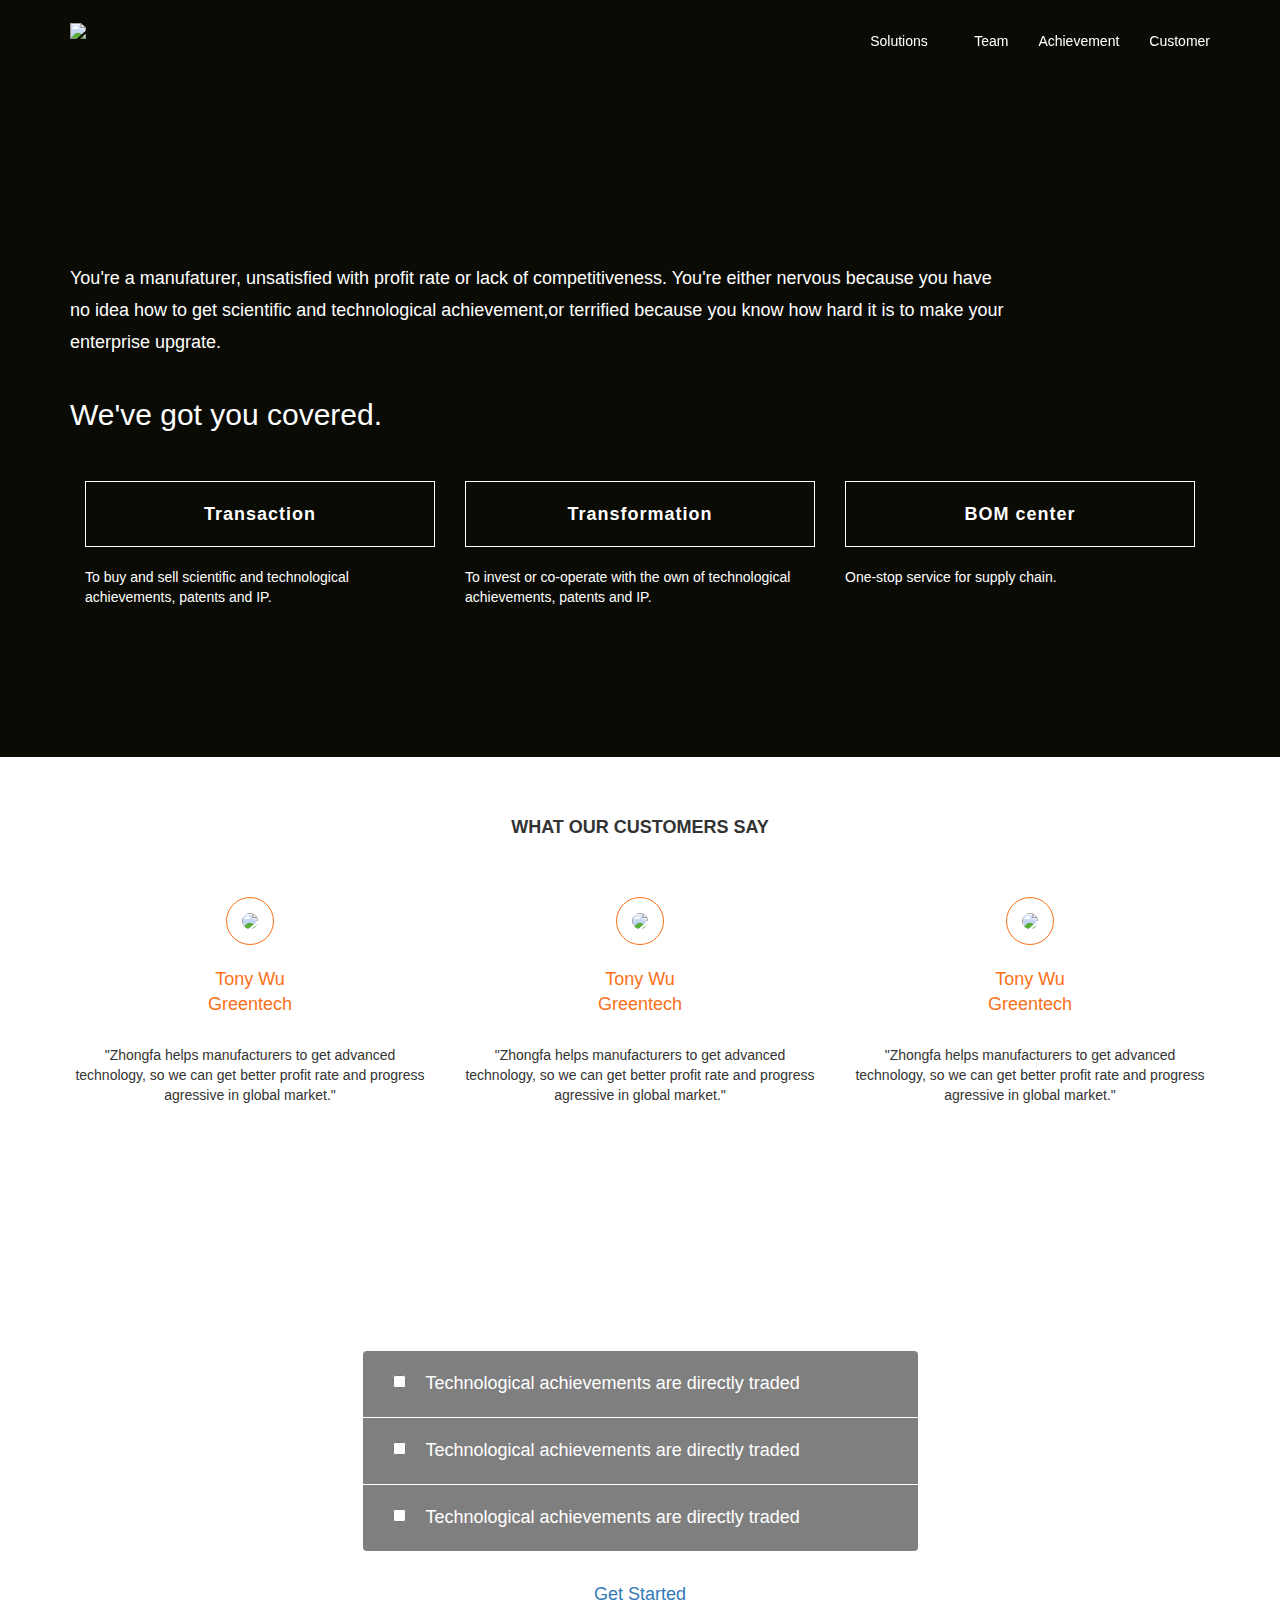
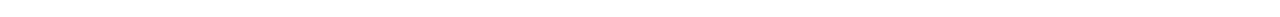
==== index.html @ ba18f164 "3.30" ====
<!DOCTYPE html>
<html lang="en">

<head>
    <meta charset="utf-8">
    <meta http-equiv="X-UA-Compatible" content="IE=edge">
    <meta name="viewport" content="width=device-width, initial-scale=1">
    <title>Bootstrap的HTML标准模板</title>
    <!-- Bootstrap -->
    <link rel="stylesheet" href="http://netdna.bootstrapcdn.com/bootstrap/3.1.1/css/bootstrap.min.css">
    <!--你自己的样式文件 -->
    <link href="http://images.cecb2b.com/css/wap/font-awesome.min.css" rel="stylesheet">
    <link rel="stylesheet" type="text/css" href="http://images.cecb2b.com/css/internation/BFB20906CE60BC204.css">
    <link rel="stylesheet" type="text/css" href="./css/main.css">
    <!-- 以下两个插件用于在IE8以及以下版本浏览器支持HTML5元素和媒体查询，如果不需要用可以移除 -->
    <!--[if lt IE 9]>
        <script src="https://oss.maxcdn.com/libs/html5shiv/3.7.0/html5shiv.js"></script>
        <script src="https://oss.maxcdn.com/libs/respond.js/1.4.2/respond.min.js"></script>
        <![endif]-->
</head>

<body>
    <header class="header">
        <nav class="navbar navbar-default navbar-fixed-top">
            <div class="container">
                <div class="navbar-header">
                    <button type="button" class="navbar-toggle collapsed" data-toggle="collapse" data-target="#bs-example-navbar-collapse-1" aria-expanded="false">
                        <span class="sr-only">Toggle navigation</span>
                        <span class="icon-bar"></span>
                        <span class="icon-bar"></span>
                        <span class="icon-bar"></span>
                    </button>
                    <a class="navbar-brand navbar-brand-pt" href="#"><img src="http://images.cecb2b.com/images/internation/logo.png"></a>
                </div>
                <div class="collapse navbar-collapse" id="bs-example-navbar-collapse-1">
                    <ul class="nav navbar-nav navbar-right">
                        <li class="dropdown">
                            <a href="#" class="dropdown-toggle" data-toggle="dropdown" role="button" aria-haspopup="true" aria-expanded="false">Solutions <!-- <span class="caret"></span> --><i class="iconfont">&#xe6f5;</i></a>
                            <ul class="dropdown-menu text-right">
                                <li><a href="##">Transaction</a></li>
                                <li><a href="##">Transformation</a></li>
                                <li><a href="##">BOM center</a></li>
                            </ul>
                        </li>
                        <li><a href="##">Team</a></li>
                        <li><a href="##">Achievement</a></li>
                        <li><a href="##">Customer</a></li>
                    </ul>
                </div>
            </div>
        </nav>
    </header>
    <div class="main-wrap">
        <div class="intro-group">
            <div class="container">
                <div class="row">
                    <div class="col-sm-12">
                        <div class="row">
                            <div class="col-sm-10">
                                <h4 class="">You're a manufaturer, unsatisfied with profit rate or lack of competitiveness. You're either nervous because you have no idea how to get scientific and technological achievement,or terrified because you know how hard it is to make your enterprise upgrate.</h4>
                            </div>
                            <div class="col-sm-2"> </div>
                        </div>
                        <h2>We've got you covered.</h2>
                        <div class="col-sm-4"><a class="btn btn-white-transparent btn-lg btn-block noborder btn-padding">Transaction</a>
                            <p>To buy and sell scientific and technological achievements, patents and IP.</p>
                        </div>
                        <div class="col-sm-4"><a class="btn btn-white-transparent btn-lg btn-block noborder btn-padding">Transformation</a>
                            <p>To invest or co-operate with the own of technological achievements, patents and IP.</p>
                        </div>
                        <div class="col-sm-4 "><a class="btn btn-white-transparent btn-lg btn-block noborder btn-padding">BOM center</a>
                            <p>One-stop service for supply chain.</p>
                        </div>
                    </div>
                </div>
            </div>
        </div>
        <div class="customer-group">
            <div class="container">
                <h4 class="text-center customer-title">WHAT OUR CUSTOMERS SAY</h4>
                <div class="row">
                    <div class="col-sm-4 text-center">
                        <img class="border-img" src="http://images.cecb2b.com/images/internation/p1.png">
                        <h3>Tony Wu</h3>
                        <h3>Greentech</h3>
                        <p>"Zhongfa helps manufacturers to get advanced technology, so we can get better profit rate and progress agressive in global market."</p>
                    </div>
                    <div class="col-sm-4 text-center">
                        <img class="border-img" src="http://images.cecb2b.com/images/internation/p1.png">
                        <h3>Tony Wu</h3>
                        <h3>Greentech</h3>
                        <p>"Zhongfa helps manufacturers to get advanced technology, so we can get better profit rate and progress agressive in global market."</p>
                    </div>
                    <div class="col-sm-4 text-center">
                        <img class="border-img" src="http://images.cecb2b.com/images/internation/p1.png">
                        <h3>Tony Wu</h3>
                        <h3>Greentech</h3>
                        <p>"Zhongfa helps manufacturers to get advanced technology, so we can get better profit rate and progress agressive in global market."</p>
                    </div>
                </div>
            </div>
        </div>
        <div class="checkbox-group">
            <div class="container">
                <h3 class="text-center">I'M INTERESTED IN THE FOLLOWING：</h3>
                <div class="row">
                    <div class="col-sm-3"></div>
                    <div class="col-sm-6">
                        <ul class="list-group">
                            <li class="list-group-item list-group-color"><input type="checkbox" class="check-input fl"><span class="fl">Technological achievements are directly traded</span></li>
                            <li class="list-group-item list-group-color"><input type="checkbox" class="check-input fl"><span class="fl">Technological achievements are directly traded</span></li>
                            <li class="list-group-item list-group-color"><input type="checkbox" class="check-input fl"><span class="fl">Technological achievements are directly traded</span></li>
                        </ul>   
                    </div>
                    <div class="col-sm-3"></div>
                </div>
                <a href="" class="btn btn-block btn-lg btn-white">Get Started</a>
            </div>
        </div>
    </div>
    <!-- 如果要使用Bootstrap的js插件，必须先调入jQuery -->
    <script src="http://libs.baidu.com/jquery/1.9.0/jquery.min.js"></script>
    <!-- 包括所有bootstrap的js插件或者可以根据需要使用的js插件调用　-->
    <script src="http://maxcdn.bootstrapcdn.com/bootstrap/3.2.0/js/bootstrap.min.js"></script>
    <script type="text/javascript">
    function checkNavColor() {
        if ($(this).scrollTop() > 100) {
            $('.navbar-fixed-top').addClass('opaque');
        } else {
            $('.navbar-fixed-top').removeClass('opaque');
        }
    }
    $(window).scroll(function() {
        checkNavColor();
    });
    </script>
</body>

</html>
---- css/main.css ----
@font-face {
  font-family: 'iconfont';
  src: url("http://at.alicdn.com/t/font_5o7b3v2uan4mfgvi.eot");
  src: url("http://at.alicdn.com/t/font_5o7b3v2uan4mfgvi.eot?#iefix") format("embedded-opentype"), url("http://at.alicdn.com/t/font_5o7b3v2uan4mfgvi.woff") format("woff"), url("http://at.alicdn.com/t/font_5o7b3v2uan4mfgvi.ttf") format("truetype"), url("http://at.alicdn.com/t/font_5o7b3v2uan4mfgvi.svg#iconfont") format("svg"); }
.iconfont {
  font-family: "iconfont" !important;
  font-size: 16px;
  font-style: normal;
  -webkit-font-smoothing: antialiased;
  -webkit-text-stroke-width: 0.2px;
  -moz-osx-font-smoothing: grayscale; }

.fl {
  float: left; }

.fr {
  float: right; }

.navbar {
  border: 1px solid transparent;
  padding: 15px 0px; }

.navbar-fixed-top {
  background-color: transparent !important;
  transition: background-color 1s ease 0s; }

.navbar-brand-pt {
  padding-top: 7px; }

.navbar-default .navbar-nav > li > a {
  color: #fff;
  font-size: 14px; }

.navbar-default .navbar-nav > li > a:hover {
  color: #fff; }

.navbar-default .navbar-nav > .open > a {
  background: #222;
  color: #fa7018; }

.dropdown-menu {
  background: #222; }

.dropdown-menu > li > a {
  color: #fff; }

.dropdown-menu > li > a:hover {
  background: #111;
  color: #fff; }

.navbar-default .navbar-nav .dropdown a.dropdown-toggle:hover {
  color: #fa7018;
  background: #222; }

.intro-group {
  background: #0a0b05 url(http://images.cecb2b.com/images/internation/BannerBg.jpg) top center no-repeat;
  -webkit-background-size: cover;
  -moz-background-size: cover;
  -o-background-size: cover;
  background-size: cover;
  color: #fff;
  padding: 0 1.3125em;
  position: relative;
  padding-top: 18em;
  padding-bottom: 10em; }
  .intro-group h4 {
    font-family: "Gotham SSm A", "Gotham SSm B", "Helvetica Neue", "Helvetica";
    font-size: 18px;
    line-height: 32px;
    font-weight: 200; }
  .intro-group h2 {
    font-family: "Gotham SSm A", "Gotham SSm B", "Helvetica Neue", "Helvetica";
    font-size: 30px;
    font-weight: 200;
    padding-top: 10px;
    padding-bottom: 40px; }
  .intro-group p {
    padding-top: 20px;
    font-family: "Gotham SSm A", "Gotham SSm B", "Helvetica Neue", "Helvetica";
    font-weight: 200; }

.btn-white-transparent {
  color: #fff;
  background-color: transparent;
  border-color: #fff;
  font-weight: 700;
  letter-spacing: 1px; }

.btn-white-transparent:hover {
  color: #fff;
  background-color: #fa7018;
  border-color: #fa7018; }

.noborder {
  border-radius: 0px; }

.btn-padding {
  padding: 20px 0px; }

.navbar-fixed-top.opaque {
  background-color: rgba(34, 34, 34, 0.95) !important;
  transition: background-color 1s ease 0s; }

.customer-group h3 {
  font-size: 18px;
  color: #fa7018;
  margin-top: 10px;
  font-family: 'microsoft yahei',Verdana,Arial,Helvetica,sans-serif;
  margin: 5px 0px; }
.customer-group .customer-title {
  font-weight: bold;
  height: 120px;
  line-height: 120px; }
.customer-group img {
  border: 1px solid #fa7018;
  border-radius: 50%;
  padding: 15px;
  margin-bottom: 20px; }
.customer-group p {
  margin: 30px 0px 80px; }

.checkbox-group {
  background: url(http://images.cecb2b.com/images/internation/SelectBg.jpg) center center no-repeat;
  -webkit-background-size: cover;
  -moz-background-size: cover;
  -o-background-size: cover;
  background-size: cover; }
  .checkbox-group h3 {
    padding: 40px 0 77px;
    color: #fff;
    font-size: 18px;
    font-weight: bold; }
  .checkbox-group .list-group-color {
    background-color: rgba(0, 0, 0, 0.5);
    color: #fff;
    border: 0 none;
    margin-bottom: 1px;
    overflow: hidden;
    padding: 20px 0px 20px 30px;
    font-size: 18px; }
  .checkbox-group .check-input {
    margin-right: 20px; }

.list-group-color:hover {
  background-color: rgba(0, 0, 0, 0.8); }

/*# sourceMappingURL=main.css.map */
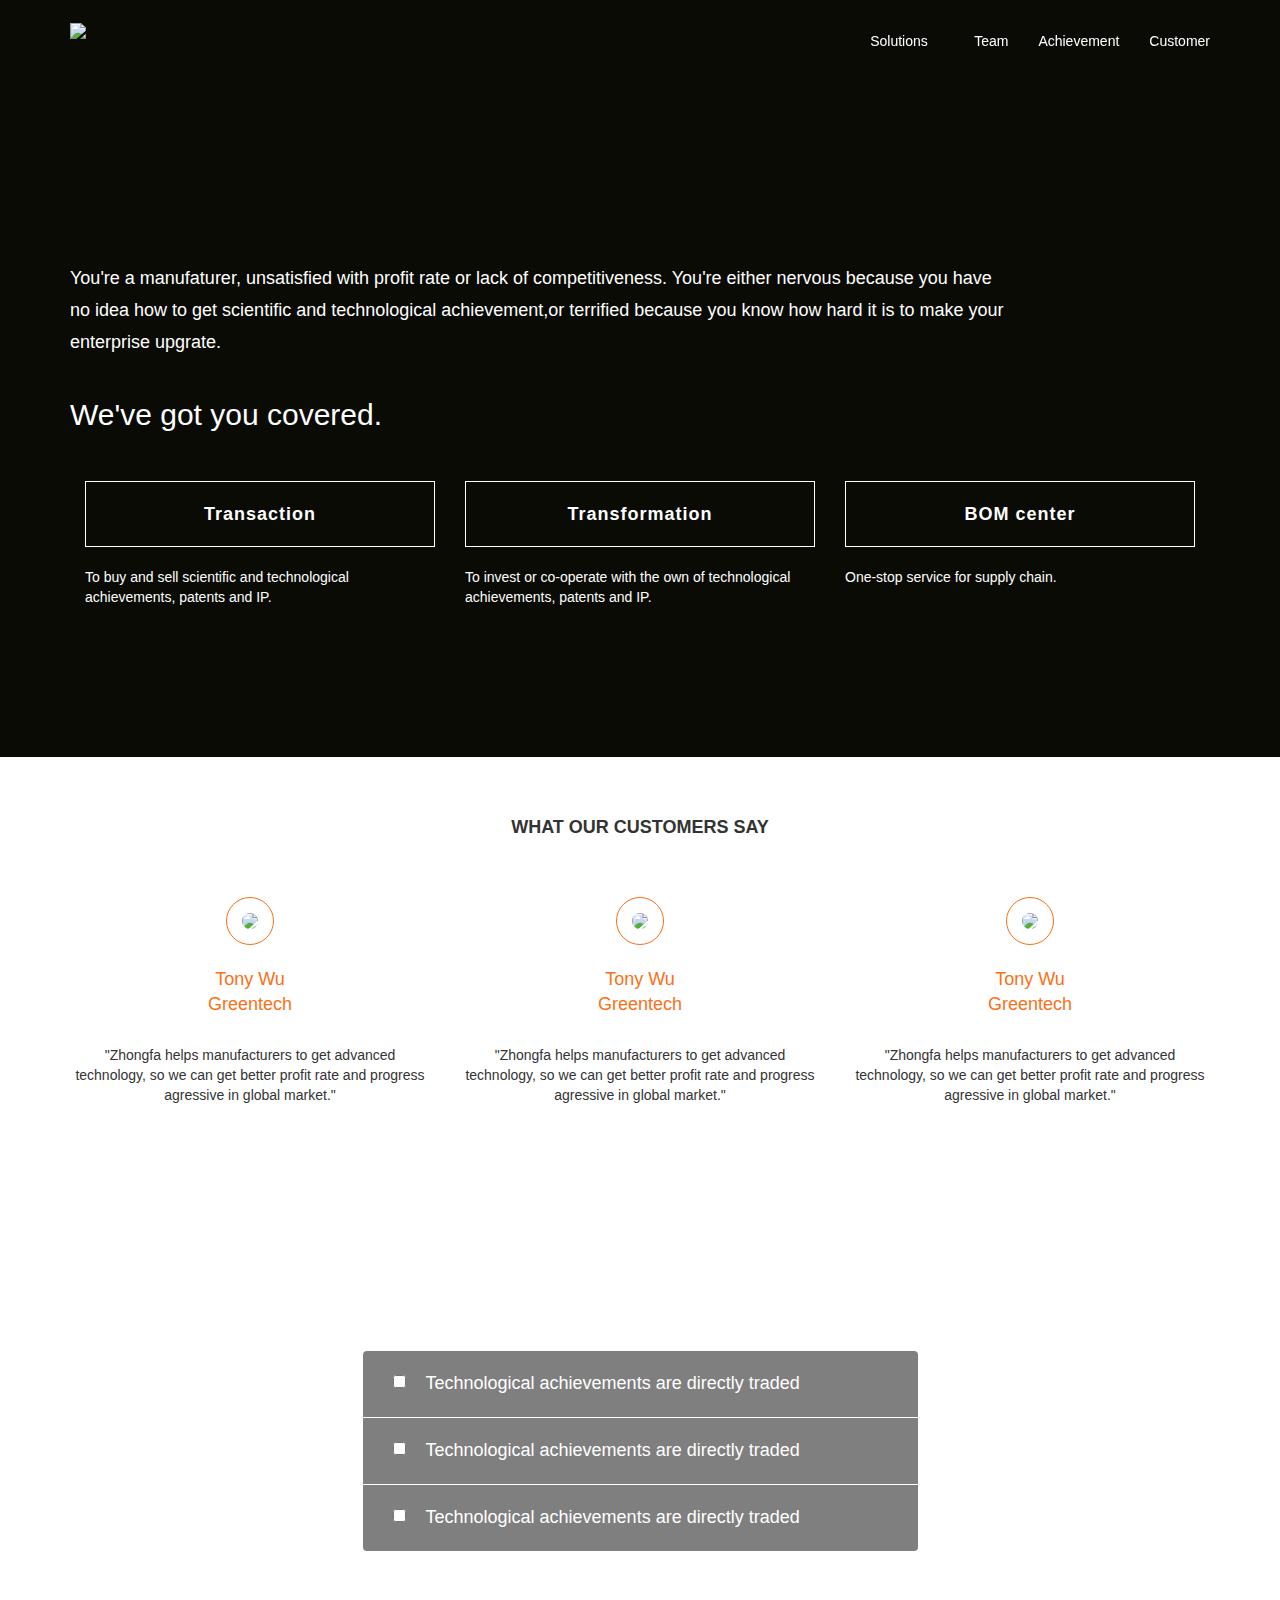
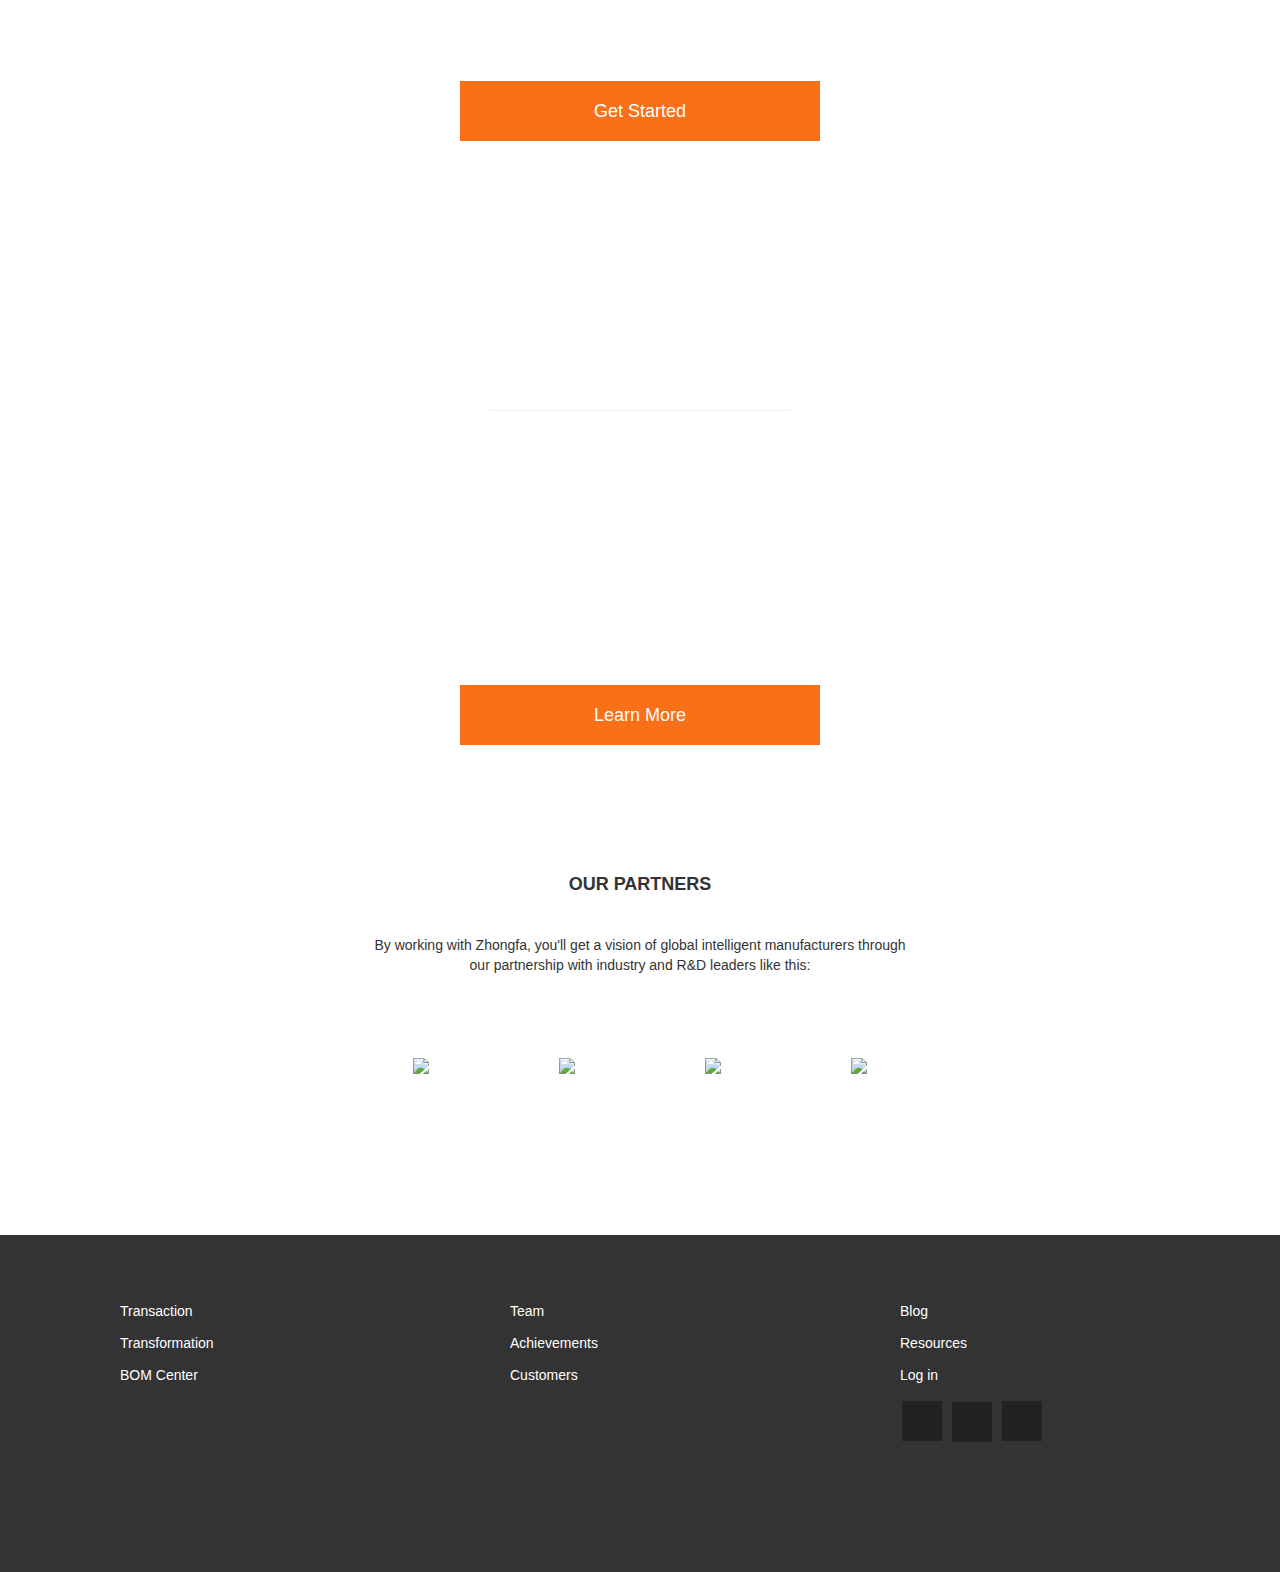
==== commit e2aa0df6: "交易页" ====
--- a/index.html
+++ b/index.html
@@ -5,7 +5,7 @@
     <meta charset="utf-8">
     <meta http-equiv="X-UA-Compatible" content="IE=edge">
     <meta name="viewport" content="width=device-width, initial-scale=1">
-    <title>Bootstrap的HTML标准模板</title>
+    <title>首页</title>
     <!-- Bootstrap -->
     <link rel="stylesheet" href="http://netdna.bootstrapcdn.com/bootstrap/3.1.1/css/bootstrap.min.css">
     <!--你自己的样式文件 -->
@@ -104,20 +104,88 @@
             <div class="container">
                 <h3 class="text-center">I'M INTERESTED IN THE FOLLOWING：</h3>
                 <div class="row">
-                    <div class="col-sm-3"></div>
-                    <div class="col-sm-6">
+                    <div class="col-sm-6 col-sm-offset-3">
                         <ul class="list-group">
                             <li class="list-group-item list-group-color"><input type="checkbox" class="check-input fl"><span class="fl">Technological achievements are directly traded</span></li>
                             <li class="list-group-item list-group-color"><input type="checkbox" class="check-input fl"><span class="fl">Technological achievements are directly traded</span></li>
                             <li class="list-group-item list-group-color"><input type="checkbox" class="check-input fl"><span class="fl">Technological achievements are directly traded</span></li>
-                        </ul>   
-                    </div>
-                    <div class="col-sm-3"></div>
-                </div>
-                <a href="" class="btn btn-block btn-lg btn-white">Get Started</a>
-            </div>
-        </div>
+                        </ul>
+                        <div class="row">
+                            <div class="col-sm-8 col-sm-offset-2">
+                               <a href="" class="btn btn-lg Get-Started text-center btn-block">Get Started</a> 
+                            </div>
+                        </div>   
+                    </div>
+                </div>
+                
+            </div>
+        </div>
+        <div class="online-group text-center">
+            <div class="container">
+                <div class="row">
+                    <div class="col-sm-8 col-sm-offset-2">
+                        <h1>On-line  +  Off-line</h1>
+                        <hr class="online-hr">
+                        <h5>Intelligent Manufacturing In Zhong Fa<br>Intelligent Manufacturing In China</h5>
+                        <p>China's largest intelligent manufacturing eco-service platform</p>
+                        <div class="row">
+                            <div class="col-sm-6 col-sm-offset-3">
+                                <a href="" class="btn btn-lg Get-Started text-center btn-block">Learn More</a>
+                            </div>
+                        </div>
+                    </div>
+                </div>
+            </div>
+        </div>
+        <div class="partners-group">
+            <div class="container">
+                <div class="row">
+                    <div class="col-sm-6 col-sm-offset-3 text-center">
+                        <h4>OUR PARTNERS</h4>
+                    <p>By working with Zhongfa, you'll get a vision of global intelligent manufacturers through our partnership with industry and R&D leaders like this:</p>
+                    <div class="row">
+                        <div class="col-sm-3"><img src="http://images.cecb2b.com/images/internation/1.jpg"></div>
+                        <div class="col-sm-3"><img src="http://images.cecb2b.com/images/internation/2.jpg"></div>
+                        <div class="col-sm-3"><img src="http://images.cecb2b.com/images/internation/3.jpg"></div>
+                        <div class="col-sm-3"><img src="http://images.cecb2b.com/images/internation/4.jpg"></div>
+                    </div>
+                    </div>
+                    
+                </div>
+            </div>
+        </div>
+
     </div>
+    <footer class="footer">
+        <div class="container">
+            <div class="row">
+                <div class="col-sm-4">
+                    <ol>
+                        <li><a href="" target="_blank">Transaction</a></li>
+                        <li><a href="" target="_blank">Transformation</a></li>
+                        <li><a href="" target="_blank">BOM Center</a></li>
+                    </ol>
+                </div>
+                <div class="col-sm-4">
+                    <ol>
+                        <li><a href="" target="_blank">Team</a></li>
+                        <li><a href="" target="_blank">Achievements</a></li>
+                        <li><a href="" target="_blank">Customers</a></li>
+                    </ol>
+                </div>
+                <div class="col-sm-4">
+                    <ol>
+                        <li><a href="" target="_blank">Blog</a></li>
+                        <li><a href="" target="_blank">Resources</a></li>
+                        <li><a href="" target="_blank">Log in</a></li>
+                        <div class="site-social"><a class="text-center" href=""><i class="iconfont font24"></i></a><a class="text-center" href=""><i class="iconfont font20"></i></a><a class="text-center" href=""><i class="iconfont font24"></i></a></div>
+                    </ol>
+                </div>
+
+            </div>
+
+        </div>
+    </footer>
     <!-- 如果要使用Bootstrap的js插件，必须先调入jQuery -->
     <script src="http://libs.baidu.com/jquery/1.9.0/jquery.min.js"></script>
     <!-- 包括所有bootstrap的js插件或者可以根据需要使用的js插件调用　-->
--- a/css/main.css
+++ b/css/main.css
@@ -105,7 +105,7 @@
   font-size: 18px;
   color: #fa7018;
   margin-top: 10px;
-  font-family: 'microsoft yahei',Verdana,Arial,Helvetica,sans-serif;
+  font-family: 'microsoft yahei', Verdana, Arial, Helvetica, sans-serif;
   margin: 5px 0px; }
 .customer-group .customer-title {
   font-weight: bold;
@@ -144,4 +144,199 @@
 .list-group-color:hover {
   background-color: rgba(0, 0, 0, 0.8); }
 
+.Get-Started {
+  background-color: #fa7018;
+  color: #fff;
+  padding: 17px 0px;
+  border-radius: 0px;
+  margin: 110px 0 60px; }
+  .Get-Started:hover {
+    background-color: #e45900;
+    color: #fff; }
+
+.online-group {
+  background: url(http://images.cecb2b.com/images/internation/onBg.jpg) center center no-repeat;
+  -webkit-background-size: cover;
+  -moz-background-size: cover;
+  -o-background-size: cover;
+  background-size: cover;
+  padding: 103px 0 10px; }
+  .online-group h1 {
+    font-size: 60px;
+    color: #fff; }
+  .online-group .online-hr {
+    height: 3px;
+    width: 300px;
+    background-color: #fff; }
+  .online-group h5 {
+    text-transform: uppercase;
+    color: #fff;
+    font-size: 18px;
+    font-weight: bold;
+    line-height: 28px;
+    margin-top: 60px; }
+  .online-group p {
+    color: #fff;
+    font-size: 18px; }
+
+.partners-group {
+  padding-bottom: 160px; }
+  .partners-group h4 {
+    font-weight: bold;
+    margin: 60px 0 40px; }
+  .partners-group p {
+    margin-bottom: 80px; }
+
+.footer {
+  background-color: #333;
+  padding-top: 60px;
+  padding-bottom: 120px; }
+  .footer li {
+    padding: 6px 10px; }
+    .footer li:hover {
+      background-color: #444; }
+    .footer li a {
+      color: #fff; }
+      .footer li a:hover {
+        text-decoration: none; }
+  .footer .site-social {
+    margin-top: 10px;
+    margin-left: 12px; }
+    .footer .site-social a {
+      background: #222222;
+      color: #fff;
+      margin-right: 10px;
+      display: inline-block;
+      width: 40px;
+      height: 40px;
+      line-height: 40px; }
+      .footer .site-social a:hover {
+        text-decoration: none;
+        background-color: #111; }
+
+.font20 {
+  font-size: 20px; }
+
+.font24 {
+  font-size: 24px; }
+
+.font100 {
+  font-size: 100px; }
+
+.trade-banner {
+  background: url(http://images.cecb2b.com/images/internation/tradBg.jpg) top center no-repeat;
+  -webkit-background-size: cover;
+  -moz-background-size: cover;
+  -o-background-size: cover;
+  background-size: cover;
+  padding: 233px 0 260px; }
+  .trade-banner h1 {
+    font-size: 50px;
+    color: #fff; }
+  .trade-banner p {
+    color: #fff; }
+
+.critical-group {
+  padding: 80px 0 60px; }
+  .critical-group h5 {
+    font-size: 18px;
+    font-weight: bold;
+    line-height: 24px;
+    margin-bottom: 50px; }
+
+.list-column {
+  border: 1px solid #e6e6e6;
+  min-height: 240px;
+  padding: 30px 20px 0px 26px; }
+
+.review-group {
+  background-color: #e1ebf5;
+  padding: 70px 0 90px; }
+  .review-group h3 {
+    text-transform: uppercase;
+    font-weight: bold;
+    margin-bottom: 50px; }
+  .review-group .review-list {
+    position: relative;
+    padding-left: 30px;
+    min-height: 160px; }
+    .review-group .review-list h5 {
+      font-weight: bold; }
+    .review-group .review-list p {
+      color: #666; }
+    .review-group .review-list i {
+      position: absolute;
+      left: 0px;
+      top: -3px;
+      color: #4cab38; }
+
+.transaction-group {
+  background-color: #3776d3;
+  padding: 60px 0 40px; }
+  .transaction-group h3 {
+    font-size: 18px;
+    font-weight: bold;
+    color: #fff;
+    margin-bottom: 60px; }
+  .transaction-group h4 {
+    color: #fff;
+    font-weight: bold; }
+  .transaction-group i {
+    color: #fff; }
+  .transaction-group p {
+    color: #fff; }
+
+.btn-found {
+  background-color: #fa7018;
+  color: #fff;
+  text-transform: uppercase;
+  padding: 17px 20px;
+  margin-top: 50px;
+  font-weight: bold;
+  font-size: 18px; }
+  .btn-found:hover {
+    background-color: #e45900;
+    color: #fff; }
+
+.customers-group {
+  background-color: #e6e8e9;
+  padding: 60px 0 80px; }
+  .customers-group h4 {
+    text-transform: uppercase;
+    font-weight: bold;
+    line-height: 24px; }
+  .customers-group p {
+    color: #666;
+    margin-bottom: 80px; }
+    .customers-group p strong {
+      color: #333; }
+  .customers-group a {
+    font-weight: bold;
+    font-size: 18px; }
+    .customers-group a:hover {
+      text-decoration: none; }
+    .customers-group a .cust-list {
+      background-color: #fff;
+      padding: 60px 30px 60px; }
+      .customers-group a .cust-list h5 {
+        font-weight: bold;
+        font-size: 18px;
+        color: #333; }
+      .customers-group a .cust-list span {
+        font-weight: bold;
+        font-size: 14px;
+        color: #333; }
+
+.footbanner-group {
+  background: url(http://images.cecb2b.com/images/internation/yearBg.jpg) top center no-repeat;
+  -webkit-background-size: cover;
+  -moz-background-size: cover;
+  -o-background-size: cover;
+  background-size: cover;
+  padding: 50px 0 80px; }
+  .footbanner-group h3 {
+    font-size: 18px;
+    color: #fff;
+    text-overflow: uppercase; }
+
 /*# sourceMappingURL=main.css.map */
